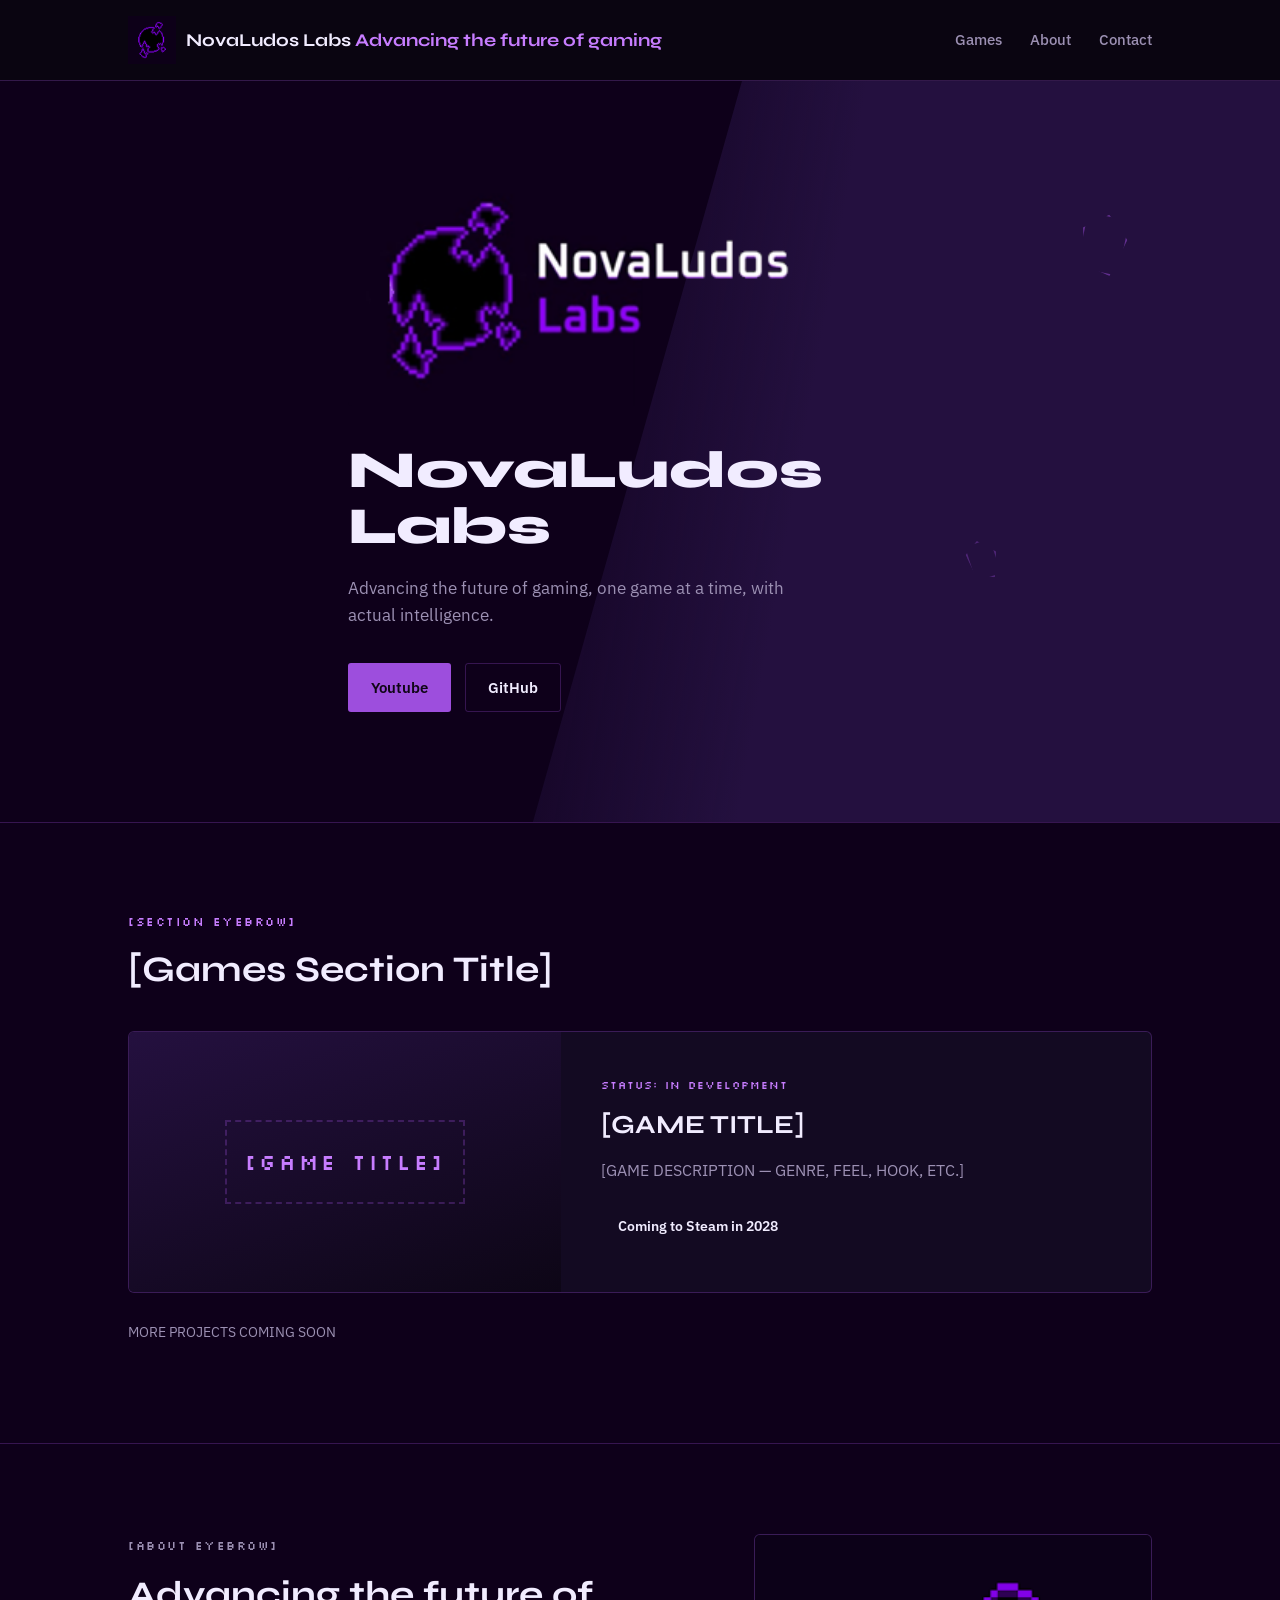
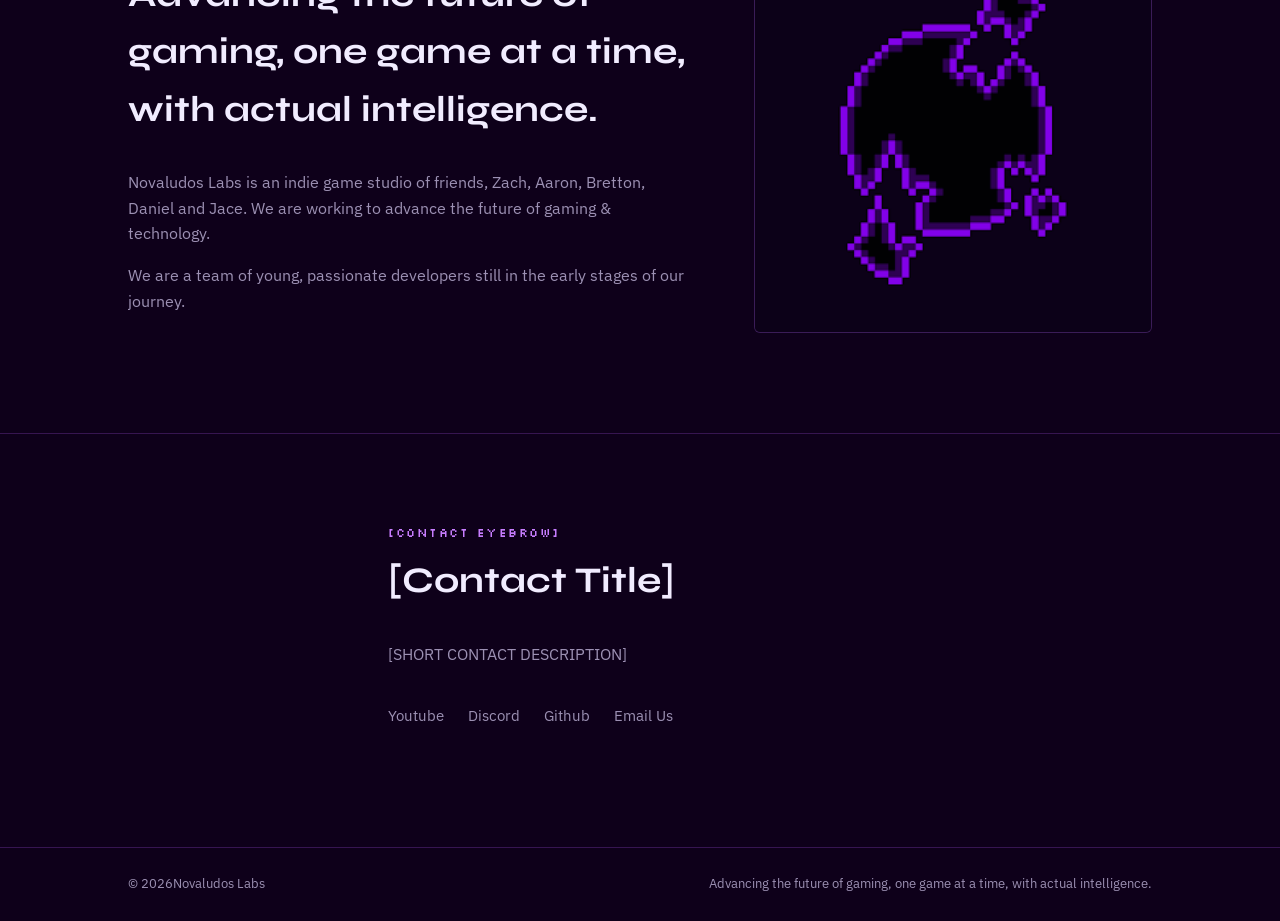
==== index.html @ 4de5f3df "Add files via upload" ====
<!DOCTYPE html>
<html lang="en">
<head>
<meta charset="UTF-8">
<meta name="viewport" content="width=device-width, initial-scale=1.0">
<title>NovaLudos Labs</title>

<link rel="preconnect" href="https://fonts.googleapis.com">
<link rel="preconnect" href="https://fonts.gstatic.com" crossorigin>
<link href="https://fonts.googleapis.com/css2?family=Syne:wght@500;700;800&family=IBM+Plex+Sans:wght@400;500;600&family=Silkscreen:wght@400;700&display=swap" rel="stylesheet">

<link rel="stylesheet" href="style.css">
</head>
<body>

<div class="dust-field" aria-hidden="true"></div>

<header class="site-header">
  <div class="wrap header-inner">

    <!-- ⭐ Replace src with your NL logo file -->
    <a href="#top" class="brand">
      <img src="Logo.png" alt="[Studio Logo]" class="brand-logo" style="height:48px; width:auto;">
      <span class="brand-name">NovaLudos Labs<em> Advancing the future of gaming</em></span>
    </a>

    <nav class="site-nav">
      <a href="#games">Games</a>
      <a href="#about">About</a>
      <a href="#contact">Contact</a>
    </nav>
  </div>
</header>

<main id="top">

  <!-- HERO -->
  <section class="hero">
    <div class="hero-slash" aria-hidden="true"></div>

    <div class="wrap hero-inner">

      <!-- ⭐ Replace with your hero/banner image -->
      <img class="hero-banner" src="novaludos-banner.png" alt="[Hero Banner]">


      <h1 class="hero-title">
        NovaLudos Labs
      </h1>

      <p class="hero-sub">
        Advancing the future of gaming, one game at a time, with actual intelligence.
      </p>

      <div class="hero-cta">
        <a class="btn btn-primary" href="https://www.youtube.com/@ZandriaxLabs">Youtube</a>
        <a class="btn btn-ghost" href="https://github.com/novaludos">GitHub</a>
      </div>

    </div>

    <div class="shard shard-a" aria-hidden="true"></div>
    <div class="shard shard-b" aria-hidden="true"></div>
  </section>

  <!-- GAMES -->
  <section id="games" class="games">
    <div class="wrap">

      <p class="eyebrow">[SECTION EYEBROW]</p>
      <h2 class="section-title">[Games Section Title]</h2>

      <!-- ⭐ GAME CARD TEMPLATE -->
      <article class="game-card">

        <div class="game-card-media">
          <!-- Replace with real game art -->
          <div class="game-placeholder-art">
            <span>[GAME TITLE]</span>
          </div>
        </div>

        <div class="game-card-body">
          <p class="game-status">STATUS: In Development</p>

          <h3 class="game-title">[GAME TITLE]</h3>

          <p class="game-desc">
            [GAME DESCRIPTION — GENRE, FEEL, HOOK, ETC.]
          </p>

          <div class="game-links">
            <a class="btn btn-small" href="#">Coming to Steam in 2028</a>
          </div>
        </div>

      </article>

      <p class="more-soon">MORE PROJECTS COMING SOON</p>

    </div>
  </section>

  <!-- ABOUT -->
  <section id="about" class="about">
    <div class="wrap about-inner">

      <div class="about-text">
        <p class="eyebrow">[ABOUT EYEBROW]</p>
        <h2 class="section-title">Advancing the future of gaming, one game at a time, with actual intelligence.</h2>

        <p>Novaludos Labs is an indie game studio of friends, Zach, Aaron, Bretton, Daniel and Jace. We are working to advance the future of gaming & technology.</p>
        <p>We are a team of young, passionate developers still in the early stages of our journey.</p>
      </div>

      <div class="about-mark" aria-hidden="true">
        <!-- Replace with your studio photo or art -->
        <img src="ABOUT.png" alt="">
      </div>

    </div>
  </section>

  <!-- CONTACT -->
  <section id="contact" class="contact">
    <div class="wrap contact-inner">

      <p class="eyebrow">[CONTACT EYEBROW]</p>
      <h2 class="section-title">[Contact Title]</h2>

      <p class="contact-sub">[SHORT CONTACT DESCRIPTION]</p>


      <div class="socials">
        <a href="#">Youtube</a>
        <a href="#">Discord</a>
        <a href="#">Github</a>
        <a href="mailto:dbrown612345@gmail.com">Email Us</a>
      </div>

    </div>
  </section>

</main>

<footer class="site-footer">
  <div class="wrap footer-inner">
    <span>&copy; <span id="year"></span>Novaludos Labs</span>
    <span class="footer-note">Advancing the future of gaming, one game at a time, with actual intelligence.</span>
  </div>
</footer>

<script>
  document.getElementById('year').textContent = new Date().getFullYear();
</script>

</body>
</html>
---- style.css ----
/* ===== Tokens ===== */
:root{
  --bg:          #0E001A;
  --bg-panel:    #130a22;
  --violet-deep: #24103f;
  --purple:      #9d4edd;
  --purple-2:    #c77dff;
  --ink:         #f1ecff;
  --muted:       #9c90b3;
  --line:        rgba(157,78,221,0.28);
  --radius:      3px;

  --font-display: 'Syne', sans-serif;
  --font-body:    'IBM Plex Sans', sans-serif;
  --font-pixel:   'Silkscreen', monospace;
}

*{ box-sizing: border-box; }
html{ scroll-behavior: smooth; }
@media (prefers-reduced-motion: reduce){
  html{ scroll-behavior: auto; }
  *{ animation-duration: 0.001ms !important; animation-iteration-count: 1 !important; transition-duration: 0.001ms !important; }
}

body{
  margin: 0;
  background: var(--bg);
  color: var(--ink);
  font-family: var(--font-body);
  font-size: 16px;
  line-height: 1.6;
  position: relative;
  overflow-x: hidden;
}

.wrap{
  max-width: 1080px;
  margin: 0 auto;
  padding: 0 28px;
}

a{ color: inherit; }

:focus-visible{
  outline: 2px solid var(--purple-2);
  outline-offset: 3px;
}

/* faint dust texture across the whole page */
.dust-field{
  position: fixed;
  inset: 0;
  pointer-events: none;
  z-index: 0;
  background-image:
    radial-gradient(1px 1px at 12% 22%, rgba(199,125,255,0.35) 0, transparent 60%),
    radial-gradient(1px 1px at 78% 8%, rgba(199,125,255,0.25) 0, transparent 60%),
    radial-gradient(1px 1px at 40% 70%, rgba(157,78,221,0.3) 0, transparent 60%),
    radial-gradient(1px 1px at 90% 60%, rgba(157,78,221,0.25) 0, transparent 60%),
    radial-gradient(1px 1px at 60% 40%, rgba(199,125,255,0.2) 0, transparent 60%);
  background-repeat: repeat;
  background-size: 600px 600px;
  opacity: 0.5;
}

/* ===== Header ===== */
.site-header{
  position: sticky;
  top: 0;
  z-index: 20;
  background: rgba(10,7,16,0.82);
  backdrop-filter: blur(8px);
  border-bottom: 1px solid var(--line);
}
.header-inner{
  display: flex;
  align-items: center;
  justify-content: space-between;
  padding-top: 16px;
  padding-bottom: 16px;
}
.brand{
  display: flex;
  align-items: center;
  gap: 10px;
  text-decoration: none;
}
.brand-mark{
  font-family: var(--font-pixel);
  font-size: 13px;
  color: var(--bg);
  background: var(--purple-2);
  padding: 4px 6px;
  border-radius: 2px;
  letter-spacing: 1px;
}
.brand-name{
  font-family: var(--font-display);
  font-weight: 700;
  font-size: 18px;
  color: var(--ink);
}
.brand-name em{
  font-style: normal;
  color: var(--purple-2);
}
.site-nav{ display: flex; gap: 28px; }
.site-nav a{
  text-decoration: none;
  color: var(--muted);
  font-size: 14.5px;
  font-weight: 500;
  transition: color 0.15s ease;
}
.site-nav a:hover{ color: var(--ink); }

/* ===== Buttons ===== */
.btn{
  display: inline-block;
  text-decoration: none;
  font-family: var(--font-body);
  font-weight: 600;
  font-size: 14.5px;
  padding: 12px 22px;
  border-radius: var(--radius);
  border: 1px solid transparent;
  cursor: pointer;
  transition: transform 0.12s ease, background 0.15s ease, border-color 0.15s ease;
}
.btn:active{ transform: translateY(1px); }
.btn-primary{
  background: var(--purple);
  color: #100617;
}
.btn-primary:hover{ background: var(--purple-2); }
.btn-ghost{
  background: transparent;
  border-color: var(--line);
  color: var(--ink);
}
.btn-ghost:hover{ border-color: var(--purple-2); }
.btn-small{
  padding: 9px 16px;
  font-size: 13.5px;
}

/* ===== Hero ===== */
.hero{
  position: relative;
  padding: 96px 0 110px;
  overflow: hidden;
}
.hero-slash{
  position: absolute;
  inset: -10% -10% -10% 40%;
  background: linear-gradient(100deg, transparent, var(--violet-deep) 35%, var(--violet-deep) 100%);
  clip-path: polygon(28% 0, 100% 0, 100% 100%, 0% 100%);
  z-index: 0;
}
.hero-inner{
  position: relative;
  z-index: 1;
  max-width: 640px;
}
.hero-banner{
  width: 100%;
  max-width: 460px;
  display: block;
  margin-bottom: 36px;
  border-radius: 4px;
}
.hero-kicker{
  font-family: var(--font-pixel);
  font-size: 12px;
  letter-spacing: 1.5px;
  color: var(--purple-2);
  margin: 0 0 14px;
}
.hero-title{
  font-family: var(--font-display);
  font-weight: 800;
  font-size: clamp(34px, 5vw, 52px);
  line-height: 1.08;
  margin: 0 0 20px;
}
.fray{ color: var(--purple-2); }
.hero-sub{
  color: var(--muted);
  font-size: 17px;
  max-width: 48ch;
  margin: 0 0 34px;
}
.hero-cta{ display: flex; gap: 14px; flex-wrap: wrap; }

.shard{
  position: absolute;
  border: 2px solid var(--purple);
  opacity: 0.5;
  z-index: 0;
}
.shard-a{
  width: 46px; height: 60px;
  right: 12%; top: 18%;
  clip-path: polygon(50% 0, 100% 35%, 78% 100%, 20% 90%, 0 30%);
  transform: rotate(12deg);
}
.shard-b{
  width: 30px; height: 40px;
  right: 22%; top: 62%;
  clip-path: polygon(50% 0, 100% 40%, 70% 100%, 10% 80%, 0 25%);
  transform: rotate(-18deg);
  opacity: 0.35;
}

/* ===== Section shared ===== */
section{ position: relative; z-index: 1; }
.eyebrow{
  font-family: var(--font-pixel);
  font-size: 11.5px;
  letter-spacing: 1.5px;
  color: var(--purple-2);
  margin: 0 0 10px;
}
.section-title{
  font-family: var(--font-display);
  font-weight: 700;
  font-size: clamp(26px, 3.4vw, 36px);
  margin: 0 0 32px;
}

/* ===== Games ===== */
.games{ padding: 90px 0 100px; border-top: 1px solid var(--line); }
.game-card{
  display: grid;
  grid-template-columns: 1.1fr 1.4fr;
  gap: 40px;
  background: var(--bg-panel);
  border: 1px solid var(--line);
  border-radius: 6px;
  overflow: hidden;
}
.game-card-media{
  position: relative;
  min-height: 260px;
  background:
    linear-gradient(160deg, var(--violet-deep), #0d0616);
  display: flex;
  align-items: center;
  justify-content: center;
}
.game-placeholder-art{
  font-family: var(--font-pixel);
  color: var(--purple-2);
  font-size: 22px;
  letter-spacing: 3px;
  border: 2px dashed var(--line);
  padding: 22px 18px;
  text-align: center;
}
.game-card-body{
  padding: 36px 36px 36px 0;
  display: flex;
  flex-direction: column;
  justify-content: center;
}
.game-status{
  font-family: var(--font-pixel);
  font-size: 11px;
  letter-spacing: 1px;
  color: var(--purple-2);
  text-transform: uppercase;
  margin: 0 0 10px;
}
.game-title{
  font-family: var(--font-display);
  font-size: 26px;
  font-weight: 700;
  margin: 0 0 12px;
}
.game-desc{
  color: var(--muted);
  margin: 0 0 22px;
  max-width: 52ch;
}
.more-soon{
  color: var(--muted);
  font-size: 14px;
  margin: 28px 0 0;
}

/* ===== About ===== */
.about{ padding: 90px 0 100px; border-top: 1px solid var(--line); }
.about-inner{
  display: grid;
  grid-template-columns: 1.3fr 0.9fr;
  gap: 50px;
  align-items: center;
}
.about-text p{ color: var(--muted); max-width: 56ch; }
.about-mark{
  border: 1px solid var(--line);
  border-radius: 6px;
  overflow: hidden;
  background: var(--bg-panel);
}
.about-mark img{ width: 100%; display: block; opacity: 0.9; }

/* ===== Contact ===== */
.contact{ padding: 90px 0 120px; border-top: 1px solid var(--line); }
.contact-inner{ max-width: 560px; }
.contact-sub{ color: var(--muted); margin-bottom: 36px; }
.contact-form{
  display: flex;
  flex-direction: column;
  gap: 18px;
  margin-bottom: 40px;
}
.form-row{ display: flex; flex-direction: column; gap: 8px; }
.form-row label{
  font-size: 13.5px;
  color: var(--muted);
}
.form-row input,
.form-row textarea{
  background: var(--bg-panel);
  border: 1px solid var(--line);
  border-radius: var(--radius);
  color: var(--ink);
  font-family: var(--font-body);
  font-size: 15px;
  padding: 12px 14px;
  resize: vertical;
}
.form-row input:focus,
.form-row textarea:focus{
  border-color: var(--purple-2);
}
.socials{
  display: flex;
  gap: 24px;
  flex-wrap: wrap;
  font-size: 14.5px;
}
.socials a{ text-decoration: none; color: var(--muted); }
.socials a:hover{ color: var(--purple-2); }

/* ===== Footer ===== */
.site-footer{
  border-top: 1px solid var(--line);
  padding: 26px 0;
}
.footer-inner{
  display: flex;
  justify-content: space-between;
  flex-wrap: wrap;
  gap: 10px;
  font-size: 13px;
  color: var(--muted);
}

/* ===== Responsive ===== */
@media (max-width: 760px){
  .game-card{ grid-template-columns: 1fr; }
  .game-card-body{ padding: 28px; }
  .about-inner{ grid-template-columns: 1fr; }
  .site-nav{ gap: 18px; }
  .hero{ padding: 70px 0 80px; }
}
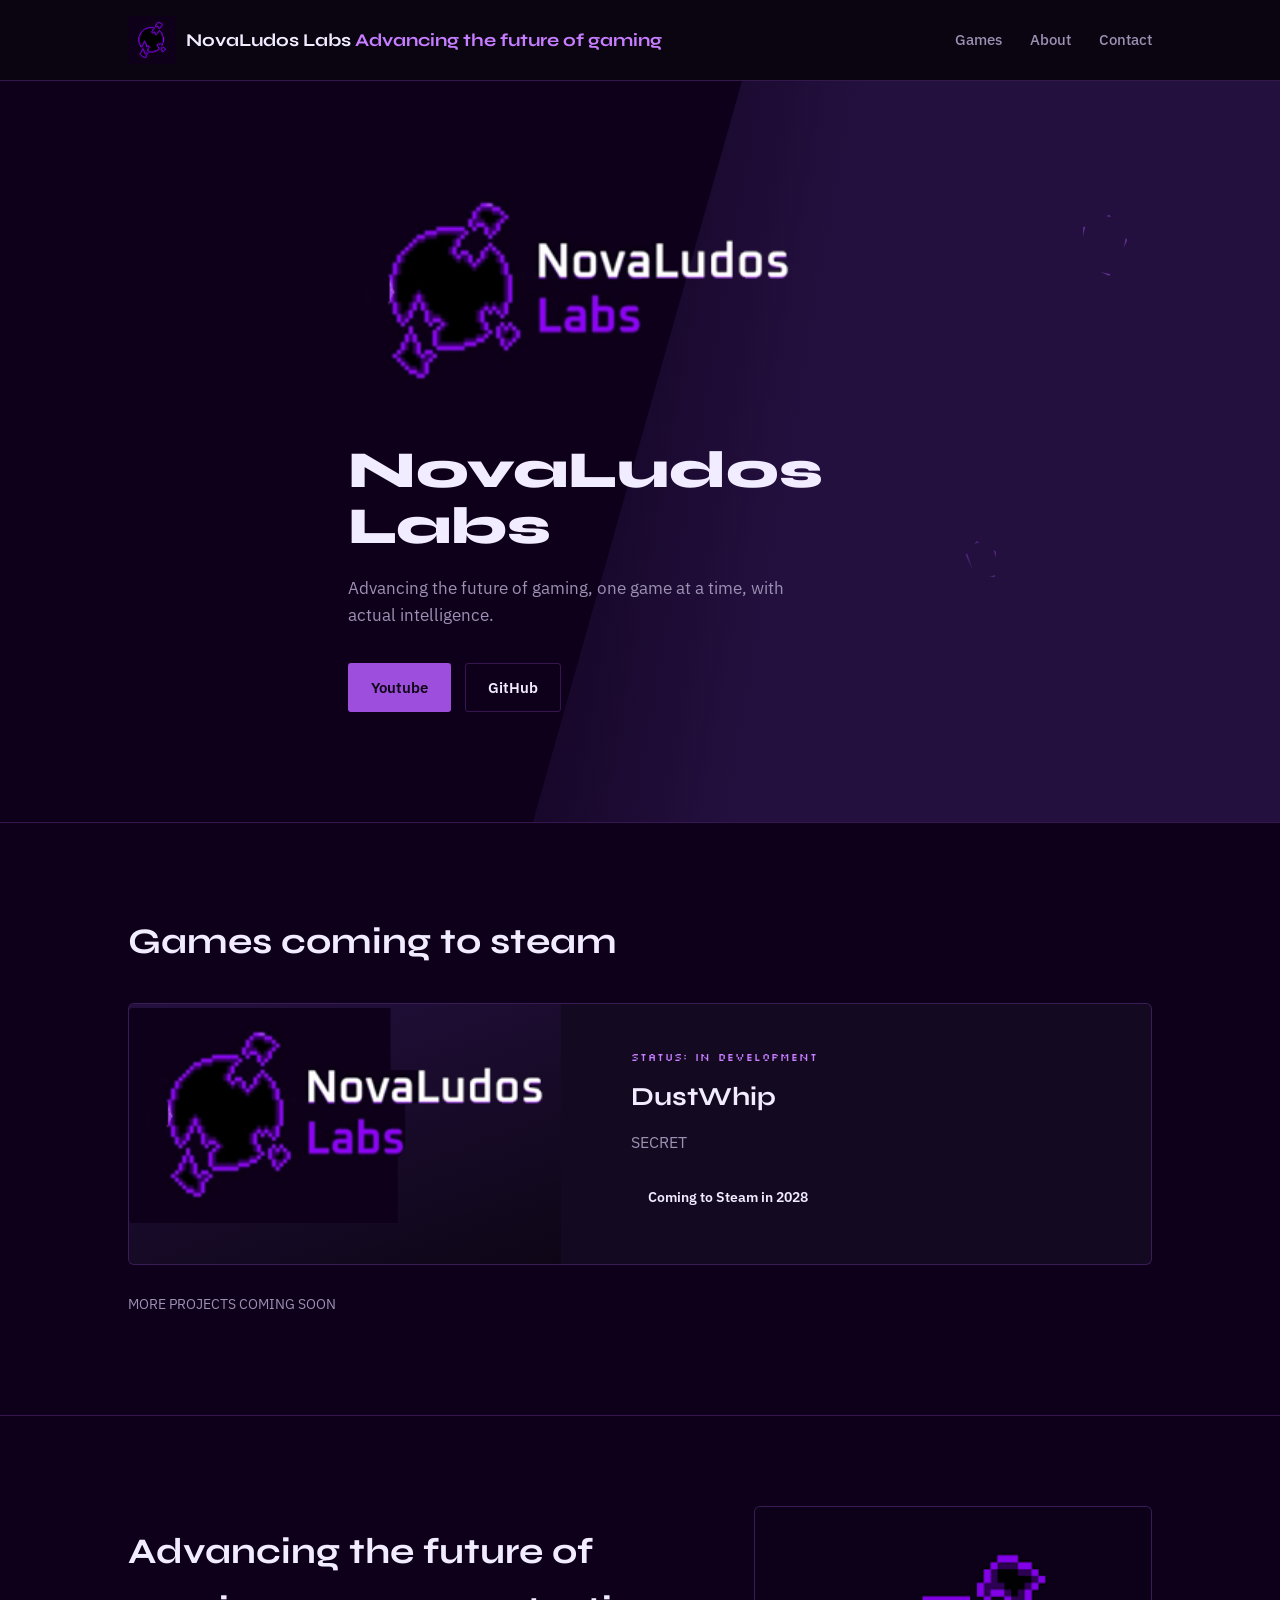
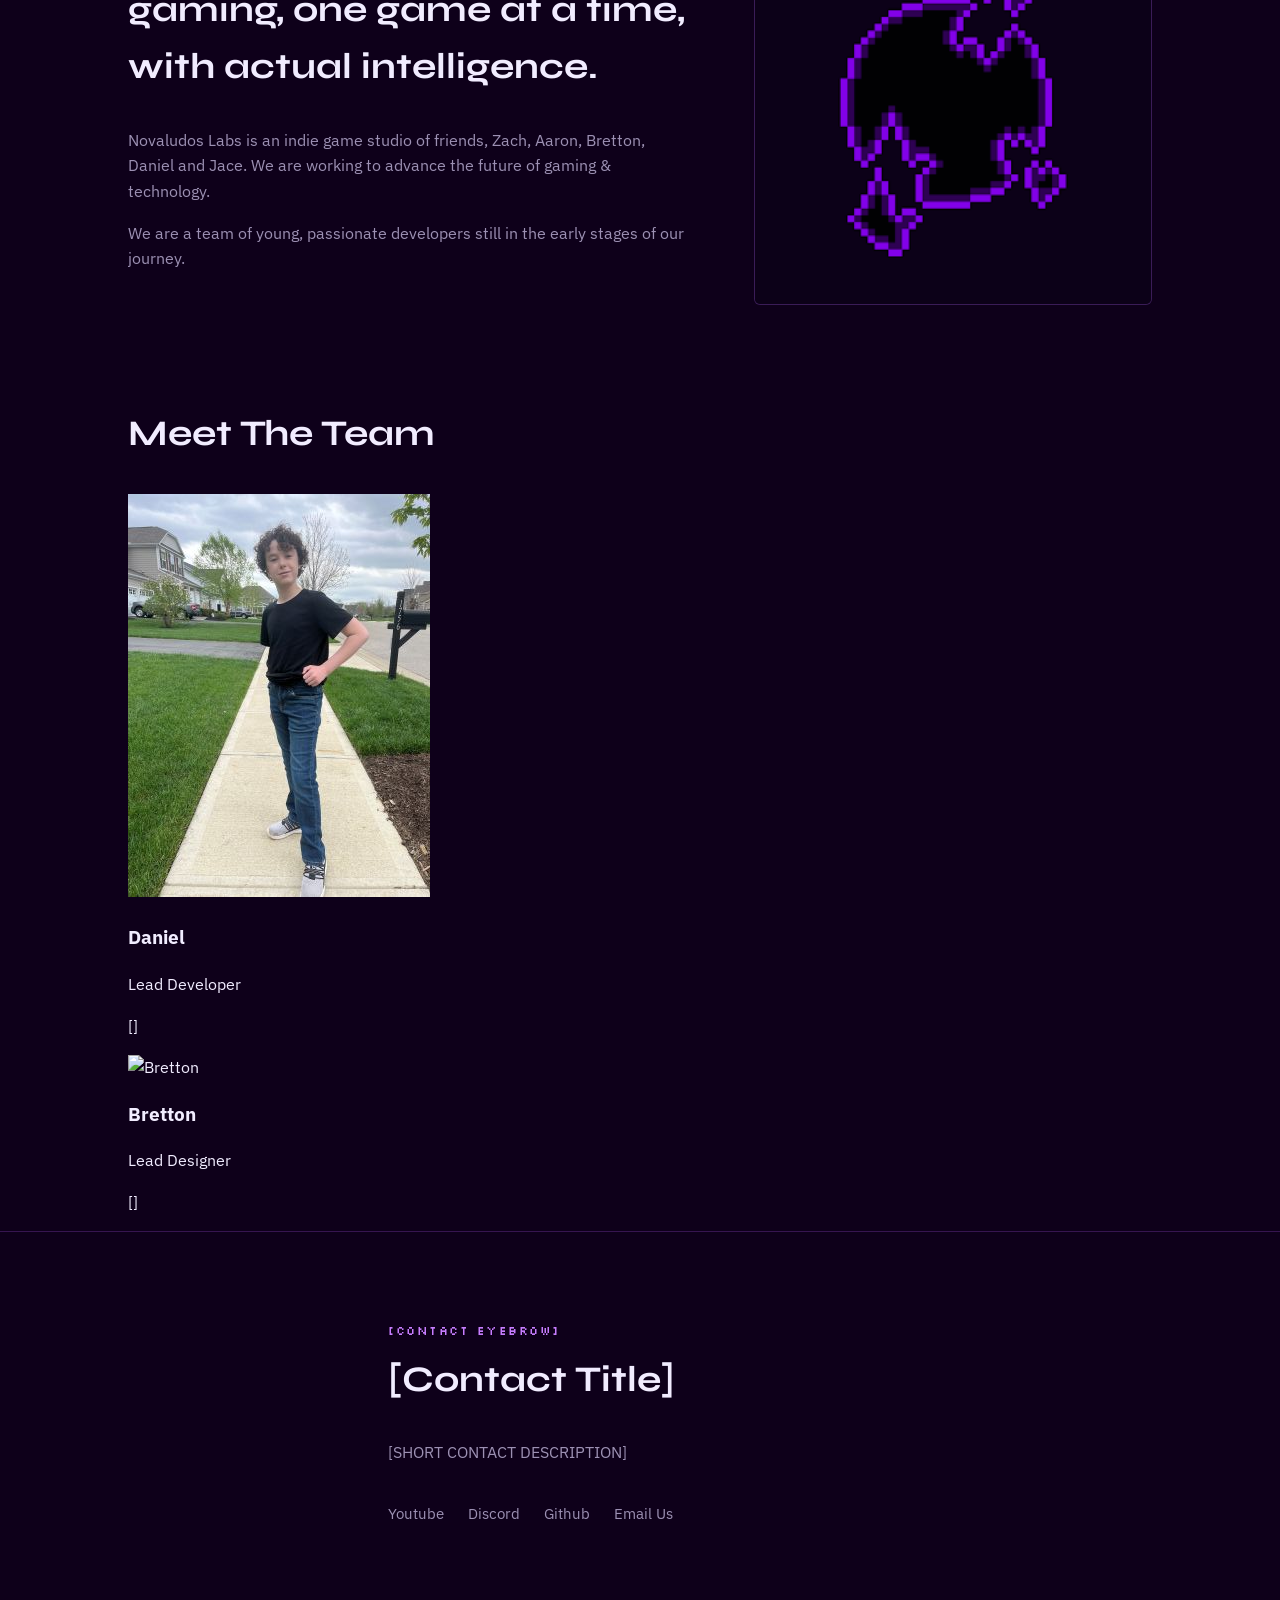
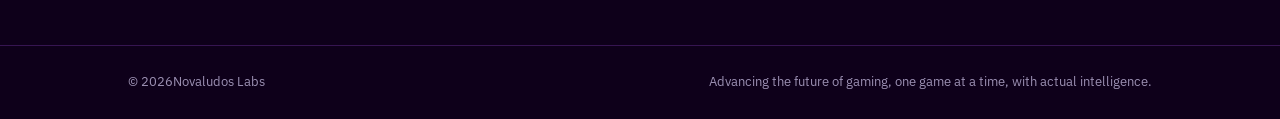
==== commit f843f48d: "Add files via upload" ====
--- a/index.html
+++ b/index.html
@@ -18,16 +18,26 @@
 <header class="site-header">
   <div class="wrap header-inner">
 
-    <!-- ⭐ Replace src with your NL logo file -->
     <a href="#top" class="brand">
       <img src="Logo.png" alt="[Studio Logo]" class="brand-logo" style="height:48px; width:auto;">
       <span class="brand-name">NovaLudos Labs<em> Advancing the future of gaming</em></span>
     </a>
 
     <nav class="site-nav">
-      <a href="#games">Games</a>
-      <a href="#about">About</a>
-      <a href="#contact">Contact</a>
+      <nav class="site-nav">
+
+  <div class="nav-item dropdown">
+    <a href="#games">Games</a>
+
+    <div class="dropdown-menu">
+      <a href="#games">Coming to Steam</a>
+      <a href="html-games.html">HTML Games for fun (made by Daniel)</a>
+    </div>
+  </div>
+
+  <a href="#about">About</a>
+  <a href="#contact">Contact</a>
+
     </nav>
   </div>
 </header>
@@ -67,26 +77,23 @@
   <section id="games" class="games">
     <div class="wrap">
 
-      <p class="eyebrow">[SECTION EYEBROW]</p>
-      <h2 class="section-title">[Games Section Title]</h2>
+      <h2 class="section-title">Games coming to steam</h2>
 
       <!-- ⭐ GAME CARD TEMPLATE -->
       <article class="game-card">
 
         <div class="game-card-media">
           <!-- Replace with real game art -->
-          <div class="game-placeholder-art">
-            <span>[GAME TITLE]</span>
-          </div>
+          <img class="Any-Image" src="novaludos-banner.png" alt="[GAME ART]">
         </div>
 
         <div class="game-card-body">
           <p class="game-status">STATUS: In Development</p>
 
-          <h3 class="game-title">[GAME TITLE]</h3>
+          <h3 class="game-title">DustWhip</h3>
 
           <p class="game-desc">
-            [GAME DESCRIPTION — GENRE, FEEL, HOOK, ETC.]
+            SECRET
           </p>
 
           <div class="game-links">
@@ -106,7 +113,6 @@
     <div class="wrap about-inner">
 
       <div class="about-text">
-        <p class="eyebrow">[ABOUT EYEBROW]</p>
         <h2 class="section-title">Advancing the future of gaming, one game at a time, with actual intelligence.</h2>
 
         <p>Novaludos Labs is an indie game studio of friends, Zach, Aaron, Bretton, Daniel and Jace. We are working to advance the future of gaming & technology.</p>
@@ -116,6 +122,32 @@
       <div class="about-mark" aria-hidden="true">
         <!-- Replace with your studio photo or art -->
         <img src="ABOUT.png" alt="">
+      </div>
+
+    </div>
+  </section>
+
+  <!-- meet the team -->
+  <section id="team" class="team">
+    <div class="wrap team-inner">
+
+      <h2 class="section-title">Meet The Team</h2>
+
+      <div class="team-members">
+
+        <div class="team-member">
+          <img src="Daniel.jpg" alt="Daniel">
+          <h3 class="team-member-name"> Daniel</h3>
+          <p class="team-member-role"> Lead Developer</p>
+          <p class="team-member-short-description"> []</p>
+          <img src="Bretton.jpg" alt="Bretton">
+          <h3 class="team-member-name"> Bretton</h3>
+          <p class="team-member-role"> Lead Designer</p>
+          <p class="team-member-short-description"> []</p>
+        </div>
+
+        <!-- Add more team members as needed -->
+
       </div>
 
     </div>
--- a/style.css
+++ b/style.css
@@ -1,28 +1,38 @@
 /* ===== Tokens ===== */
-:root{
-  --bg:          #0E001A;
-  --bg-panel:    #130a22;
+:root {
+  --bg: #0e001a;
+  --bg-panel: #130a22;
   --violet-deep: #24103f;
-  --purple:      #9d4edd;
-  --purple-2:    #c77dff;
-  --ink:         #f1ecff;
-  --muted:       #9c90b3;
-  --line:        rgba(157,78,221,0.28);
-  --radius:      3px;
-
-  --font-display: 'Syne', sans-serif;
-  --font-body:    'IBM Plex Sans', sans-serif;
-  --font-pixel:   'Silkscreen', monospace;
-}
-
-*{ box-sizing: border-box; }
-html{ scroll-behavior: smooth; }
-@media (prefers-reduced-motion: reduce){
-  html{ scroll-behavior: auto; }
-  *{ animation-duration: 0.001ms !important; animation-iteration-count: 1 !important; transition-duration: 0.001ms !important; }
-}
-
-body{
+  --purple: #9d4edd;
+  --purple-2: #c77dff;
+  --ink: #f1ecff;
+  --muted: #9c90b3;
+  --line: rgba(157, 78, 221, 0.28);
+  --radius: 3px;
+
+  --font-display: "Syne", sans-serif;
+  --font-body: "IBM Plex Sans", sans-serif;
+  --font-pixel: "Silkscreen", monospace;
+}
+
+* {
+  box-sizing: border-box;
+}
+html {
+  scroll-behavior: smooth;
+}
+@media (prefers-reduced-motion: reduce) {
+  html {
+    scroll-behavior: auto;
+  }
+  * {
+    animation-duration: 0.001ms !important;
+    animation-iteration-count: 1 !important;
+    transition-duration: 0.001ms !important;
+  }
+}
+
+body {
   margin: 0;
   background: var(--bg);
   color: var(--ink);
@@ -33,59 +43,81 @@
   overflow-x: hidden;
 }
 
-.wrap{
+.wrap {
   max-width: 1080px;
   margin: 0 auto;
   padding: 0 28px;
 }
 
-a{ color: inherit; }
-
-:focus-visible{
+a {
+  color: inherit;
+}
+
+:focus-visible {
   outline: 2px solid var(--purple-2);
   outline-offset: 3px;
 }
 
 /* faint dust texture across the whole page */
-.dust-field{
+.dust-field {
   position: fixed;
   inset: 0;
   pointer-events: none;
   z-index: 0;
   background-image:
-    radial-gradient(1px 1px at 12% 22%, rgba(199,125,255,0.35) 0, transparent 60%),
-    radial-gradient(1px 1px at 78% 8%, rgba(199,125,255,0.25) 0, transparent 60%),
-    radial-gradient(1px 1px at 40% 70%, rgba(157,78,221,0.3) 0, transparent 60%),
-    radial-gradient(1px 1px at 90% 60%, rgba(157,78,221,0.25) 0, transparent 60%),
-    radial-gradient(1px 1px at 60% 40%, rgba(199,125,255,0.2) 0, transparent 60%);
+    radial-gradient(
+      1px 1px at 12% 22%,
+      rgba(199, 125, 255, 0.35) 0,
+      transparent 60%
+    ),
+    radial-gradient(
+      1px 1px at 78% 8%,
+      rgba(199, 125, 255, 0.25) 0,
+      transparent 60%
+    ),
+    radial-gradient(
+      1px 1px at 40% 70%,
+      rgba(157, 78, 221, 0.3) 0,
+      transparent 60%
+    ),
+    radial-gradient(
+      1px 1px at 90% 60%,
+      rgba(157, 78, 221, 0.25) 0,
+      transparent 60%
+    ),
+    radial-gradient(
+      1px 1px at 60% 40%,
+      rgba(199, 125, 255, 0.2) 0,
+      transparent 60%
+    );
   background-repeat: repeat;
   background-size: 600px 600px;
   opacity: 0.5;
 }
 
 /* ===== Header ===== */
-.site-header{
+.site-header {
   position: sticky;
   top: 0;
   z-index: 20;
-  background: rgba(10,7,16,0.82);
+  background: rgba(10, 7, 16, 0.82);
   backdrop-filter: blur(8px);
   border-bottom: 1px solid var(--line);
 }
-.header-inner{
+.header-inner {
   display: flex;
   align-items: center;
   justify-content: space-between;
   padding-top: 16px;
   padding-bottom: 16px;
 }
-.brand{
+.brand {
   display: flex;
   align-items: center;
   gap: 10px;
   text-decoration: none;
 }
-.brand-mark{
+.brand-mark {
   font-family: var(--font-pixel);
   font-size: 13px;
   color: var(--bg);
@@ -94,28 +126,33 @@
   border-radius: 2px;
   letter-spacing: 1px;
 }
-.brand-name{
+.brand-name {
   font-family: var(--font-display);
   font-weight: 700;
   font-size: 18px;
   color: var(--ink);
 }
-.brand-name em{
+.brand-name em {
   font-style: normal;
   color: var(--purple-2);
 }
-.site-nav{ display: flex; gap: 28px; }
-.site-nav a{
+.site-nav {
+  display: flex;
+  gap: 28px;
+}
+.site-nav a {
   text-decoration: none;
   color: var(--muted);
   font-size: 14.5px;
   font-weight: 500;
   transition: color 0.15s ease;
 }
-.site-nav a:hover{ color: var(--ink); }
+.site-nav a:hover {
+  color: var(--ink);
+}
 
 /* ===== Buttons ===== */
-.btn{
+.btn {
   display: inline-block;
   text-decoration: none;
   font-family: var(--font-body);
@@ -125,112 +162,150 @@
   border-radius: var(--radius);
   border: 1px solid transparent;
   cursor: pointer;
-  transition: transform 0.12s ease, background 0.15s ease, border-color 0.15s ease;
-}
-.btn:active{ transform: translateY(1px); }
-.btn-primary{
+  transition:
+    transform 0.12s ease,
+    background 0.15s ease,
+    border-color 0.15s ease;
+}
+.btn:active {
+  transform: translateY(1px);
+}
+.btn-primary {
   background: var(--purple);
   color: #100617;
 }
-.btn-primary:hover{ background: var(--purple-2); }
-.btn-ghost{
+.btn-primary:hover {
+  background: var(--purple-2);
+}
+.btn-ghost {
   background: transparent;
   border-color: var(--line);
   color: var(--ink);
 }
-.btn-ghost:hover{ border-color: var(--purple-2); }
-.btn-small{
+.btn-ghost:hover {
+  border-color: var(--purple-2);
+}
+.btn-small {
   padding: 9px 16px;
   font-size: 13.5px;
 }
 
 /* ===== Hero ===== */
-.hero{
+.hero {
   position: relative;
   padding: 96px 0 110px;
   overflow: hidden;
 }
-.hero-slash{
+.hero-slash {
   position: absolute;
   inset: -10% -10% -10% 40%;
-  background: linear-gradient(100deg, transparent, var(--violet-deep) 35%, var(--violet-deep) 100%);
+  background: linear-gradient(
+    100deg,
+    transparent,
+    var(--violet-deep) 35%,
+    var(--violet-deep) 100%
+  );
   clip-path: polygon(28% 0, 100% 0, 100% 100%, 0% 100%);
   z-index: 0;
 }
-.hero-inner{
+.hero-inner {
   position: relative;
   z-index: 1;
   max-width: 640px;
 }
-.hero-banner{
+.hero-banner {
   width: 100%;
   max-width: 460px;
   display: block;
   margin-bottom: 36px;
   border-radius: 4px;
 }
-.hero-kicker{
+.hero-kicker {
   font-family: var(--font-pixel);
   font-size: 12px;
   letter-spacing: 1.5px;
   color: var(--purple-2);
   margin: 0 0 14px;
 }
-.hero-title{
+.hero-title {
   font-family: var(--font-display);
   font-weight: 800;
   font-size: clamp(34px, 5vw, 52px);
   line-height: 1.08;
   margin: 0 0 20px;
 }
-.fray{ color: var(--purple-2); }
-.hero-sub{
+.fray {
+  color: var(--purple-2);
+}
+.hero-sub {
   color: var(--muted);
   font-size: 17px;
   max-width: 48ch;
   margin: 0 0 34px;
 }
-.hero-cta{ display: flex; gap: 14px; flex-wrap: wrap; }
-
-.shard{
+.hero-cta {
+  display: flex;
+  gap: 14px;
+  flex-wrap: wrap;
+}
+
+.shard {
   position: absolute;
   border: 2px solid var(--purple);
   opacity: 0.5;
   z-index: 0;
 }
-.shard-a{
-  width: 46px; height: 60px;
-  right: 12%; top: 18%;
+.shard-a {
+  width: 46px;
+  height: 60px;
+  right: 12%;
+  top: 18%;
   clip-path: polygon(50% 0, 100% 35%, 78% 100%, 20% 90%, 0 30%);
   transform: rotate(12deg);
 }
-.shard-b{
-  width: 30px; height: 40px;
-  right: 22%; top: 62%;
+.shard-b {
+  width: 30px;
+  height: 40px;
+  right: 22%;
+  top: 62%;
   clip-path: polygon(50% 0, 100% 40%, 70% 100%, 10% 80%, 0 25%);
   transform: rotate(-18deg);
   opacity: 0.35;
 }
 
 /* ===== Section shared ===== */
-section{ position: relative; z-index: 1; }
-.eyebrow{
+section {
+  position: relative;
+  z-index: 1;
+}
+.eyebrow {
   font-family: var(--font-pixel);
   font-size: 11.5px;
   letter-spacing: 1.5px;
   color: var(--purple-2);
   margin: 0 0 10px;
 }
-.section-title{
+.section-title {
   font-family: var(--font-display);
   font-weight: 700;
   font-size: clamp(26px, 3.4vw, 36px);
   margin: 0 0 32px;
 }
 
+.Any-Image {
+  width: 100%;
+  max-width: 460px;
+  display: block;
+  margin-bottom: 36px;
+  border-radius: 4px;
+}
+
 /* ===== Games ===== */
-.games{ padding: 90px 0 100px; border-top: 1px solid var(--line); }
-.game-card{
+.games {
+  padding: 90px 0 100px;
+  border-top: 1px solid var(--line);
+}
+.game-card {
   display: grid;
   grid-template-columns: 1.1fr 1.4fr;
   gap: 40px;
@@ -239,16 +314,15 @@
   border-radius: 6px;
   overflow: hidden;
 }
-.game-card-media{
+.game-card-media {
   position: relative;
   min-height: 260px;
-  background:
-    linear-gradient(160deg, var(--violet-deep), #0d0616);
+  background: linear-gradient(160deg, var(--violet-deep), #0d0616);
   display: flex;
   align-items: center;
   justify-content: center;
 }
-.game-placeholder-art{
+.game-placeholder-art {
   font-family: var(--font-pixel);
   color: var(--purple-2);
   font-size: 22px;
@@ -257,13 +331,13 @@
   padding: 22px 18px;
   text-align: center;
 }
-.game-card-body{
-  padding: 36px 36px 36px 0;
+.game-card-body {
+  padding: 36px 36px 36px 30px;
   display: flex;
   flex-direction: column;
   justify-content: center;
 }
-.game-status{
+.game-status {
   font-family: var(--font-pixel);
   font-size: 11px;
   letter-spacing: 1px;
@@ -271,57 +345,79 @@
   text-transform: uppercase;
   margin: 0 0 10px;
 }
-.game-title{
+.game-title {
   font-family: var(--font-display);
   font-size: 26px;
   font-weight: 700;
   margin: 0 0 12px;
 }
-.game-desc{
+.game-desc {
   color: var(--muted);
   margin: 0 0 22px;
   max-width: 52ch;
 }
-.more-soon{
+.more-soon {
   color: var(--muted);
   font-size: 14px;
   margin: 28px 0 0;
 }
 
 /* ===== About ===== */
-.about{ padding: 90px 0 100px; border-top: 1px solid var(--line); }
-.about-inner{
+.about {
+  padding: 90px 0 100px;
+  border-top: 1px solid var(--line);
+}
+.about-inner {
   display: grid;
   grid-template-columns: 1.3fr 0.9fr;
   gap: 50px;
   align-items: center;
 }
-.about-text p{ color: var(--muted); max-width: 56ch; }
-.about-mark{
+.about-text p {
+  color: var(--muted);
+  max-width: 56ch;
+}
+.about-mark {
   border: 1px solid var(--line);
   border-radius: 6px;
   overflow: hidden;
   background: var(--bg-panel);
 }
-.about-mark img{ width: 100%; display: block; opacity: 0.9; }
+.about-mark img {
+  width: 100%;
+  display: block;
+  opacity: 0.9;
+}
 
 /* ===== Contact ===== */
-.contact{ padding: 90px 0 120px; border-top: 1px solid var(--line); }
-.contact-inner{ max-width: 560px; }
-.contact-sub{ color: var(--muted); margin-bottom: 36px; }
-.contact-form{
+.contact {
+  padding: 90px 0 120px;
+  border-top: 1px solid var(--line);
+}
+.contact-inner {
+  max-width: 560px;
+}
+.contact-sub {
+  color: var(--muted);
+  margin-bottom: 36px;
+}
+.contact-form {
   display: flex;
   flex-direction: column;
   gap: 18px;
   margin-bottom: 40px;
 }
-.form-row{ display: flex; flex-direction: column; gap: 8px; }
-.form-row label{
+.form-row {
+  display: flex;
+  flex-direction: column;
+  gap: 8px;
+}
+.form-row label {
   font-size: 13.5px;
   color: var(--muted);
 }
 .form-row input,
-.form-row textarea{
+.form-row textarea {
   background: var(--bg-panel);
   border: 1px solid var(--line);
   border-radius: var(--radius);
@@ -332,24 +428,29 @@
   resize: vertical;
 }
 .form-row input:focus,
-.form-row textarea:focus{
+.form-row textarea:focus {
   border-color: var(--purple-2);
 }
-.socials{
+.socials {
   display: flex;
   gap: 24px;
   flex-wrap: wrap;
   font-size: 14.5px;
 }
-.socials a{ text-decoration: none; color: var(--muted); }
-.socials a:hover{ color: var(--purple-2); }
+.socials a {
+  text-decoration: none;
+  color: var(--muted);
+}
+.socials a:hover {
+  color: var(--purple-2);
+}
 
 /* ===== Footer ===== */
-.site-footer{
+.site-footer {
   border-top: 1px solid var(--line);
   padding: 26px 0;
 }
-.footer-inner{
+.footer-inner {
   display: flex;
   justify-content: space-between;
   flex-wrap: wrap;
@@ -357,12 +458,88 @@
   font-size: 13px;
   color: var(--muted);
 }
+/* ===== Dropdown Menu ===== */
+
+.site-nav {
+  position: relative;
+  display: flex;
+  gap: 28px;
+  align-items: center;
+}
+
+.nav-item {
+  position: relative;
+}
+
+.dropdown-menu {
+  position: absolute;
+  top: 28px;
+  left: 0;
+  background: var(--bg-panel);
+  border: 1px solid var(--line);
+  border-radius: var(--radius);
+  padding: 10px 0;
+  display: none;
+  flex-direction: column;
+  min-width: 180px;
+  z-index: 50;
+}
+
+.dropdown-menu a {
+  padding: 10px 16px;
+  display: block;
+  text-decoration: none;
+  color: var(--muted);
+  font-size: 14px;
+  transition:
+    background 0.15s ease,
+    color 0.15s ease;
+}
+
+.dropdown-menu a:hover {
+  background: var(--violet-deep);
+  color: var(--purple-2);
+}
+
+/* Show dropdown on hover */
+.dropdown:hover .dropdown-menu {
+  display: flex;
+}
+
+/* Mobile-friendly: dropdown opens on tap */
+@media (max-width: 760px) {
+  .dropdown-menu {
+    position: static;
+    border: none;
+    background: transparent;
+    padding: 0;
+    display: none;
+  }
+
+  .dropdown:hover .dropdown-menu {
+    display: block;
+  }
+
+  .dropdown-menu a {
+    padding-left: 0;
+  }
+}
 
 /* ===== Responsive ===== */
-@media (max-width: 760px){
-  .game-card{ grid-template-columns: 1fr; }
-  .game-card-body{ padding: 28px; }
-  .about-inner{ grid-template-columns: 1fr; }
-  .site-nav{ gap: 18px; }
-  .hero{ padding: 70px 0 80px; }
-}
+@media (max-width: 750px) {
+  .game-card {
+    grid-template-columns: 1fr;
+  }
+  .game-card-body {
+    padding: 30px;
+  }
+  .about-inner {
+    grid-template-columns: 1fr;
+  }
+  .site-nav {
+    gap: 18px;
+  }
+  .hero {
+    padding: 70px 0 80px;
+  }
+}
